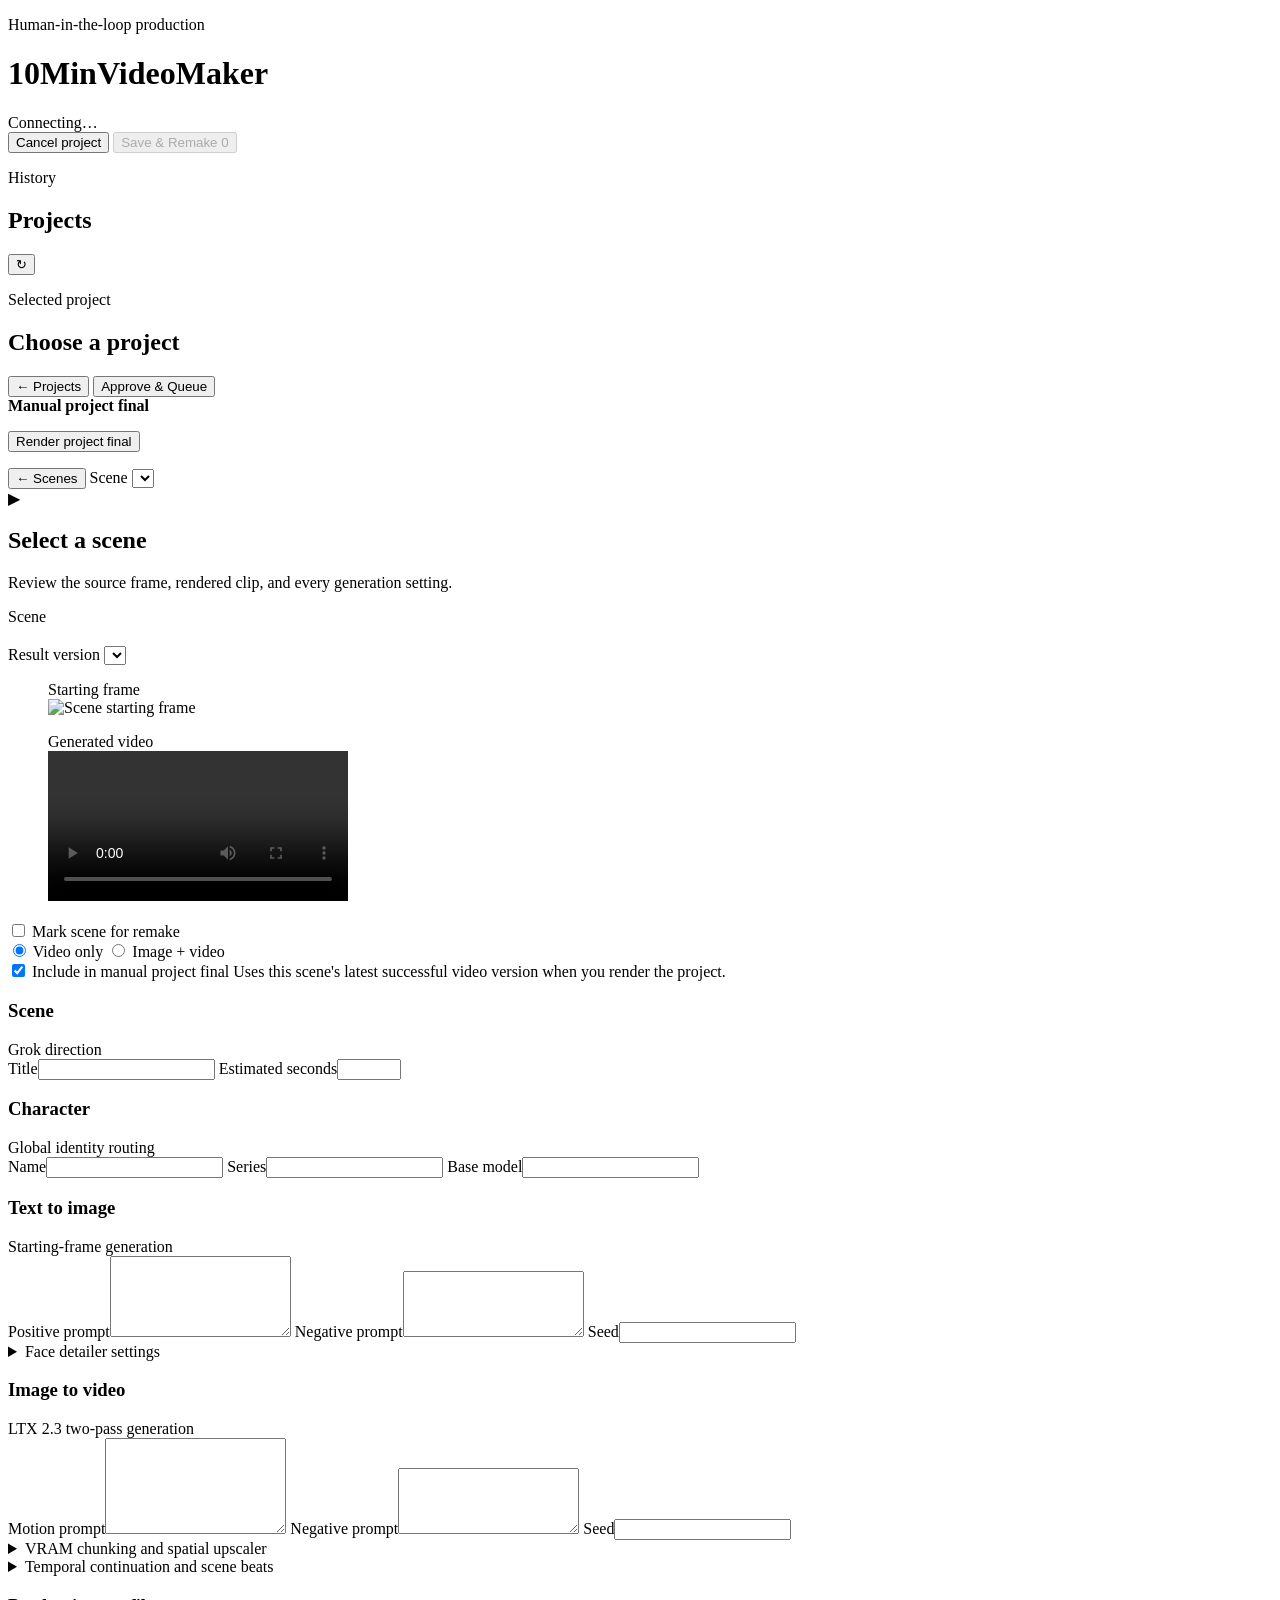
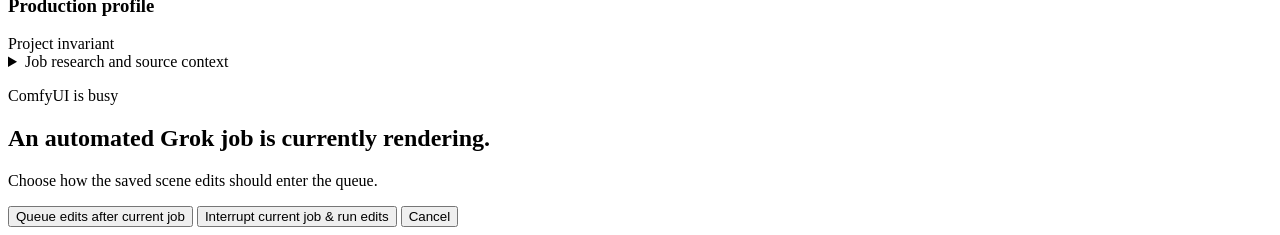
==== web/index.html @ 9ad39ef8 "feat: add resumable LTX continuation - Split long scenes into bounded 121-frame overlap windows. - P" ====
<!doctype html>
<html lang="en">
<head>
  <meta charset="utf-8">
  <meta name="viewport" content="width=device-width, initial-scale=1">
  <title>10MinVideoMaker Supervisor</title>
  <link rel="stylesheet" href="/styles.css">
</head>
<body data-mobile-view="projects">
  <header class="topbar">
    <div>
      <p class="eyebrow">Human-in-the-loop production</p>
      <h1>10MinVideoMaker</h1>
    </div>
    <div id="status" class="status-pill">Connecting…</div>
    <button id="cancel-current-project" class="danger hidden" type="button" title="Cancel the held project and look for the next Gmail job">
      Cancel project
    </button>
    <button id="submit-batch" class="primary" disabled>
      Save &amp; Remake <span id="draft-count">0</span>
    </button>
  </header>

  <main class="workspace">
    <aside class="panel library-panel">
      <div class="panel-heading">
        <div>
          <p class="eyebrow">History</p>
          <h2>Projects</h2>
        </div>
        <button id="refresh" class="icon-button" title="Refresh">↻</button>
      </div>
      <div id="jobs" class="scroll-list"></div>
    </aside>

    <aside class="panel scenes-panel">
      <div class="panel-heading">
        <div>
          <p class="eyebrow">Selected project</p>
          <h2 id="job-title">Choose a project</h2>
        </div>
        <div class="scene-heading-actions">
          <button id="back-to-projects" class="secondary mobile-only">← Projects</button>
          <button id="approve-job" class="secondary hidden">Approve &amp; Queue</button>
        </div>
      </div>
      <div id="job-meta" class="metadata"></div>
      <div id="scenes" class="scroll-list"></div>
      <footer id="manual-final-controls" class="manual-final-controls hidden">
        <strong>Manual project final</strong>
        <p id="manual-final-summary" class="muted"></p>
        <button id="render-project-final" class="primary">Render project final</button>
        <p id="manual-final-status" class="muted"></p>
      </footer>
    </aside>

    <section class="panel detail-panel">
      <nav id="mobile-scene-switcher" class="mobile-scene-switcher mobile-only" aria-label="Scene navigation">
        <button id="back-to-scenes" class="secondary">← Scenes</button>
        <label>
          <span>Scene</span>
          <select id="mobile-scene-select" aria-label="Switch scene"></select>
        </label>
      </nav>
      <div id="empty-state" class="empty-state">
        <div class="empty-icon">▶</div>
        <h2>Select a scene</h2>
        <p>Review the source frame, rendered clip, and every generation setting.</p>
      </div>
      <div id="scene-detail" class="hidden">
        <div class="detail-heading">
          <div>
            <p class="eyebrow" id="scene-kicker">Scene</p>
            <h2 id="scene-heading"></h2>
            <p id="continuation-status" class="continuation-status hidden"></p>
          </div>
          <div class="revision-picker">
            <label for="revision-select">Result version</label>
            <select id="revision-select"></select>
          </div>
        </div>

        <section id="chunk-lineage" class="chunk-lineage hidden" aria-label="Continuation chunk lineage"></section>

        <div class="media-grid">
          <figure class="media-card">
            <figcaption>Starting frame</figcaption>
            <div class="media-stage"><img id="frame-preview" alt="Scene starting frame"></div>
          </figure>
          <figure class="media-card">
            <figcaption>Generated video</figcaption>
            <div class="media-stage"><video id="video-preview" controls playsinline webkit-playsinline preload="metadata"></video></div>
          </figure>
        </div>

        <div class="remake-toolbar">
          <label class="switch-label">
            <input id="mark-remake" type="checkbox">
            <span>Mark scene for remake</span>
          </label>
          <div id="remake-mode" class="segmented hidden">
            <label><input type="radio" name="remake-mode" value="video_only" checked> Video only</label>
            <label><input type="radio" name="remake-mode" value="image_and_video"> Image + video</label>
          </div>
          <span id="draft-state" class="muted"></span>
        </div>

        <div class="manual-final-scene-control">
          <label class="switch-label">
            <input id="include-in-manual-final" type="checkbox" checked>
            <span>Include in manual project final</span>
          </label>
          <span class="muted">Uses this scene's latest successful video version when you render the project.</span>
        </div>

        <form id="parameter-form">
          <section class="form-section">
            <div class="section-title"><h3>Scene</h3><span>Grok direction</span></div>
            <div class="field-grid two">
              <label>Title<input data-path="title" type="text"></label>
              <label>Estimated seconds<input data-path="estimated_seconds" type="number" min="0.1" max="32" step="0.1"></label>
            </div>
            <div id="scene-context" class="context-grid"></div>
          </section>

          <section class="form-section">
            <div class="section-title"><h3>Character</h3><span>Global identity routing</span></div>
            <div class="field-grid three">
              <label>Name<input data-path="character.name" type="text"></label>
              <label>Series<input data-path="character.series" type="text"></label>
              <label>Base model<input data-path="character.base_model" type="text"></label>
            </div>
            <div id="character-lora"></div>
            <div id="ltx-character-lora"></div>
          </section>

          <section class="form-section">
            <div class="section-title"><h3>Text to image</h3><span>Starting-frame generation</span></div>
            <label>Positive prompt<textarea data-path="t2i.prompt" rows="5"></textarea></label>
            <label>Negative prompt<textarea data-path="t2i.negative" rows="4"></textarea></label>
            <label class="compact-field">Seed<input data-path="t2i.seed" type="text" inputmode="numeric"></label>
            <div id="t2i-loras"></div>
            <div id="t2i-passes" class="pass-grid"></div>
            <details id="face-detailer-wrap">
              <summary>Face detailer settings</summary>
              <div id="face-detailer" class="field-grid three"></div>
            </details>
          </section>

          <section class="form-section">
            <div class="section-title"><h3>Image to video</h3><span>LTX 2.3 two-pass generation</span></div>
            <label>Motion prompt<textarea data-path="i2v.prompt" rows="6"></textarea></label>
            <label>Negative prompt<textarea data-path="i2v.negative" rows="4"></textarea></label>
            <label class="compact-field">Seed<input data-path="i2v.seed" type="text" inputmode="numeric"></label>
            <div id="i2v-loras"></div>
            <div id="mandatory-loras" class="locked-list"></div>
            <div id="i2v-passes" class="pass-grid"></div>
            <details>
              <summary>VRAM chunking and spatial upscaler</summary>
              <div id="i2v-advanced" class="field-grid three"></div>
            </details>
            <details id="temporal-continuation-wrap">
              <summary>Temporal continuation and scene beats</summary>
              <div id="temporal-continuation"></div>
            </details>
          </section>

          <section class="form-section locked-section">
            <div class="section-title"><h3>Production profile</h3><span>Project invariant</span></div>
            <div id="production-profile" class="profile-row"></div>
          </section>

          <section class="form-section">
            <details>
              <summary>Job research and source context</summary>
              <div id="job-context" class="context-grid"></div>
            </details>
          </section>
        </form>
      </div>
    </section>
  </main>

  <div id="collision-modal" class="modal-backdrop hidden" role="dialog" aria-modal="true">
    <div class="modal">
      <p class="eyebrow">ComfyUI is busy</p>
      <h2>An automated Grok job is currently rendering.</h2>
      <p>Choose how the saved scene edits should enter the queue.</p>
      <div class="modal-actions">
        <button id="queue-after" class="secondary">Queue edits after current job</button>
        <button id="interrupt-now" class="danger">Interrupt current job &amp; run edits</button>
        <button id="cancel-modal" class="ghost">Cancel</button>
      </div>
    </div>
  </div>

  <div id="toast" class="toast hidden"></div>
  <script type="module" src="/app.js"></script>
</body>
</html>
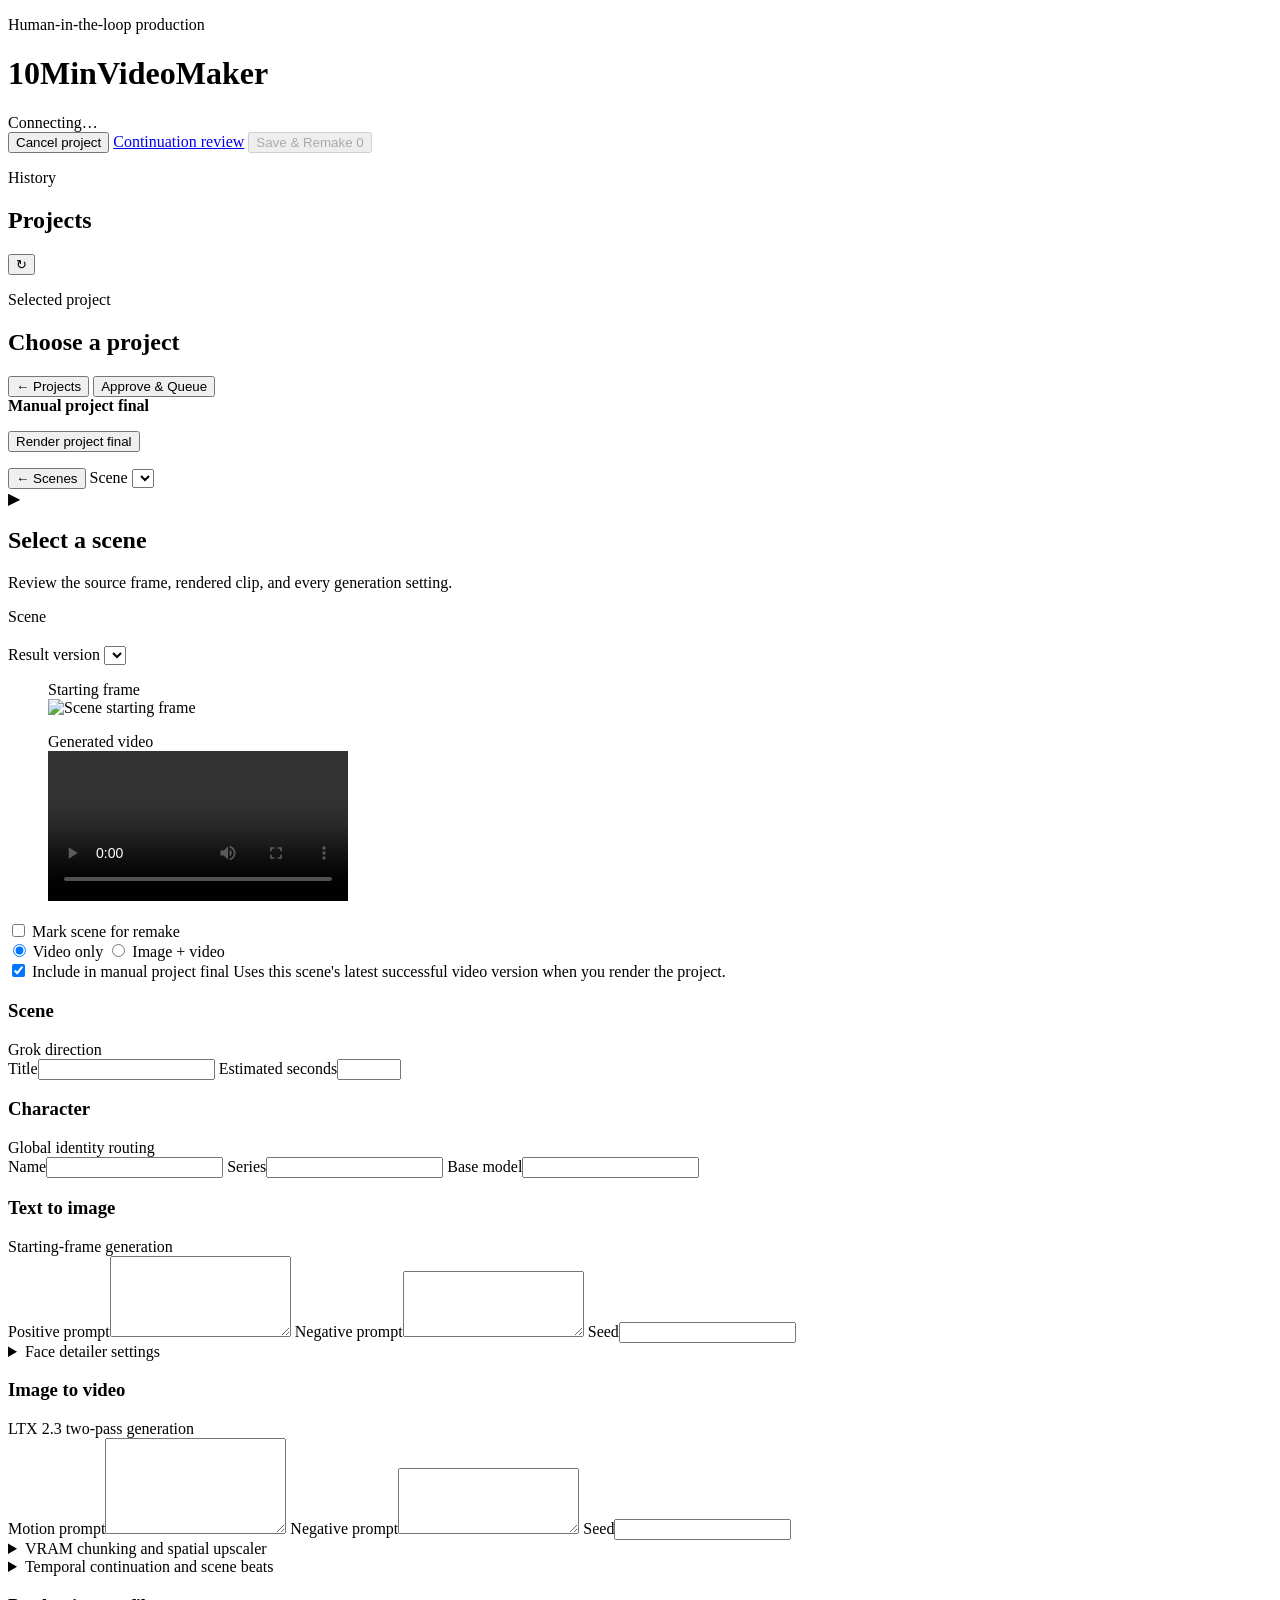
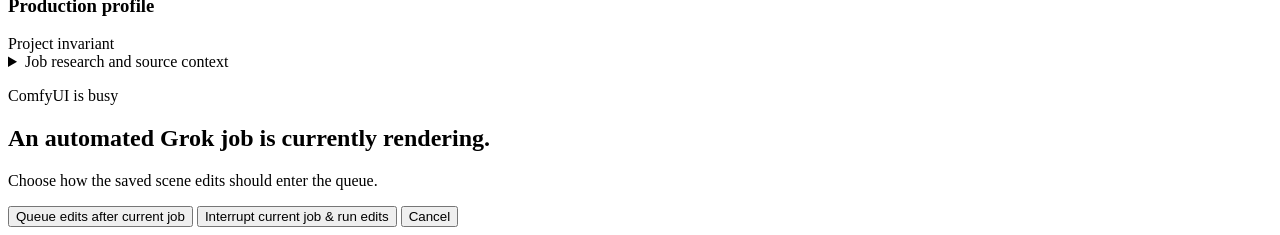
==== commit 1440c986: "feat: add continuation acceptance review UI" ====
--- a/web/index.html
+++ b/web/index.html
@@ -16,6 +16,7 @@
     <button id="cancel-current-project" class="danger hidden" type="button" title="Cancel the held project and look for the next Gmail job">
       Cancel project
     </button>
+    <a id="acceptance-review-link" class="secondary review-link" href="/acceptance-review.html">Continuation review</a>
     <button id="submit-batch" class="primary" disabled>
       Save &amp; Remake <span id="draft-count">0</span>
     </button>
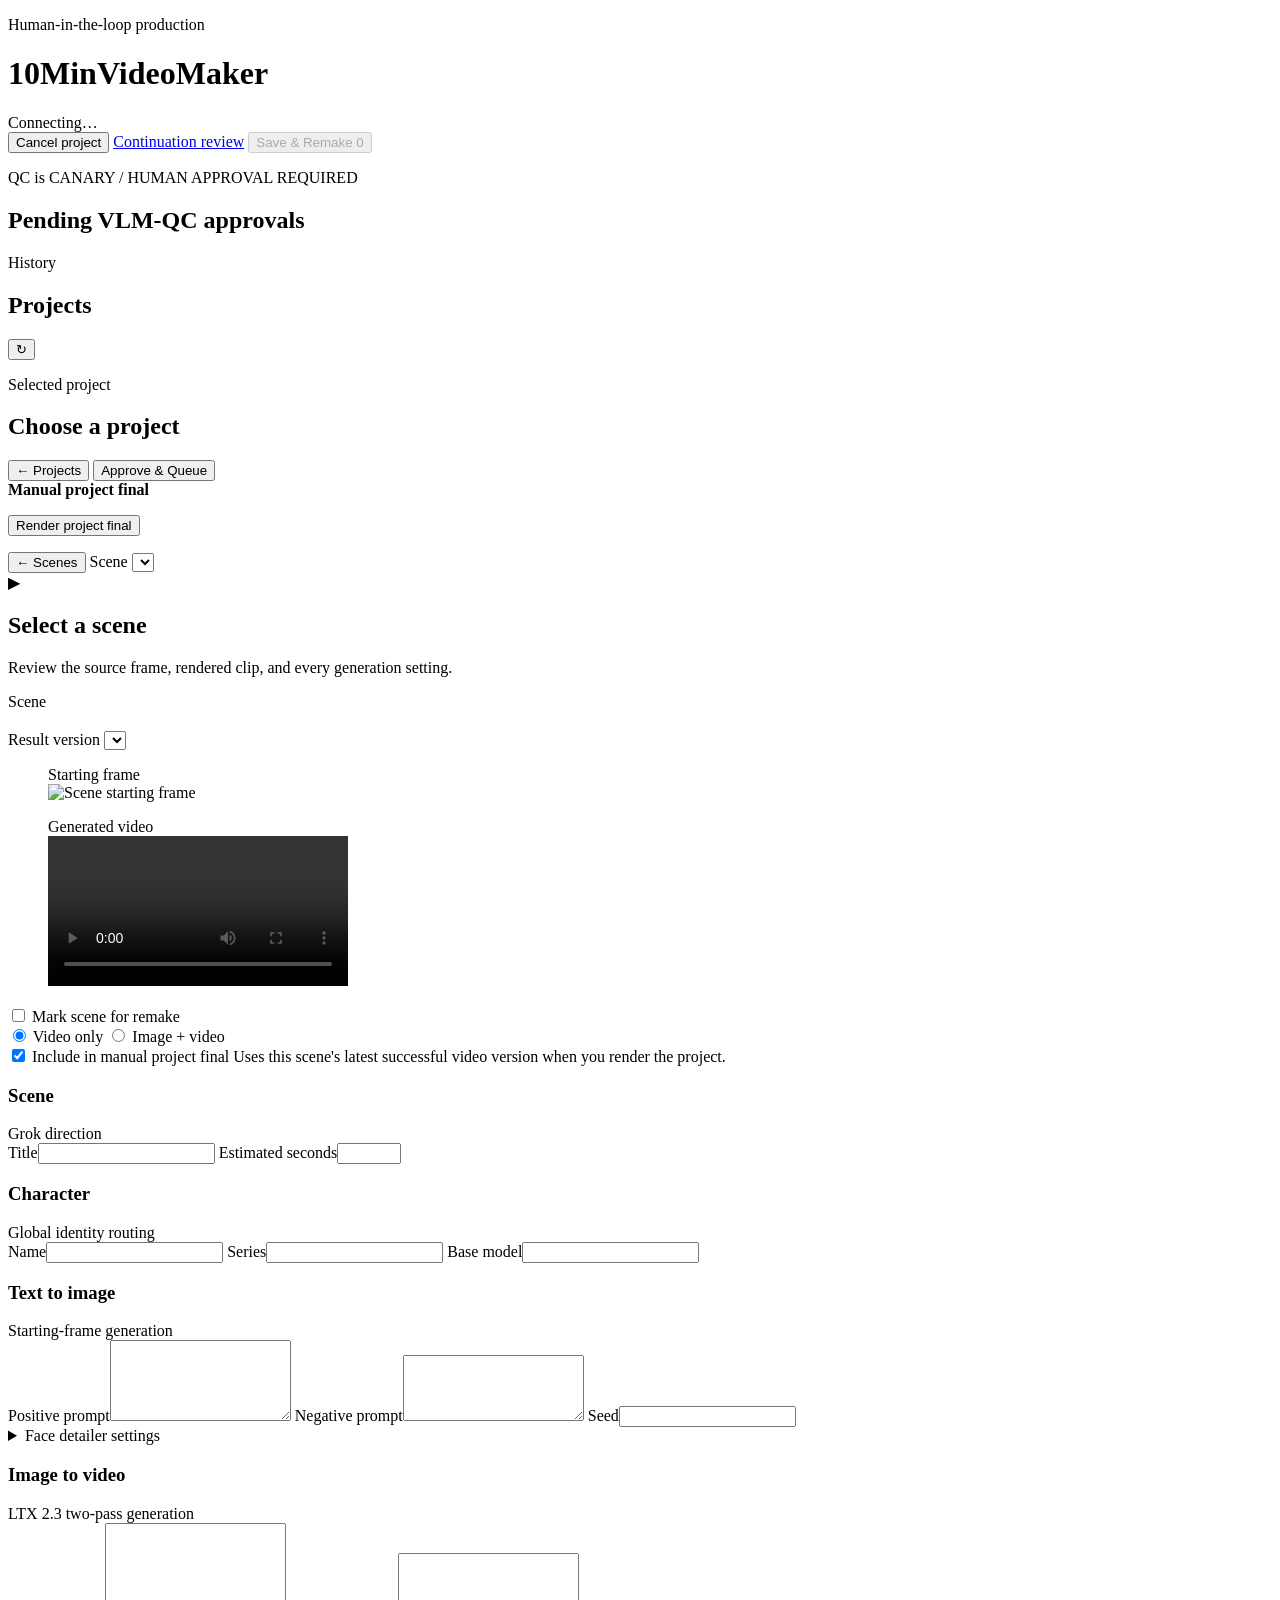
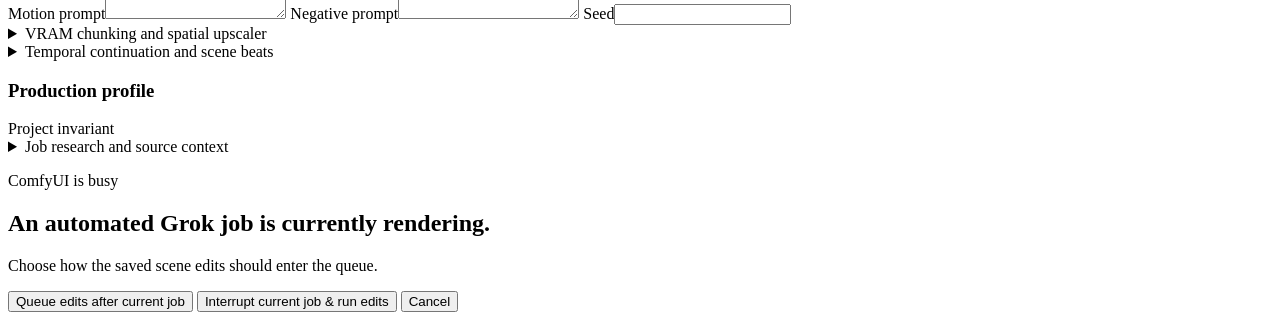
==== commit 9b6ee047: "feat: add QC canary approval review" ====
--- a/web/index.html
+++ b/web/index.html
@@ -22,6 +22,17 @@
     </button>
   </header>
 
+  <section id="qc-review-panel" class="qc-review-panel hidden" aria-live="polite">
+    <div class="qc-review-heading">
+      <div>
+        <p class="eyebrow">QC is CANARY / HUMAN APPROVAL REQUIRED</p>
+        <h2>Pending VLM-QC approvals</h2>
+      </div>
+      <p id="qc-policy" class="muted"></p>
+    </div>
+    <div id="qc-review-queue" class="qc-review-queue"></div>
+  </section>
+
   <main class="workspace">
     <aside class="panel library-panel">
       <div class="panel-heading">
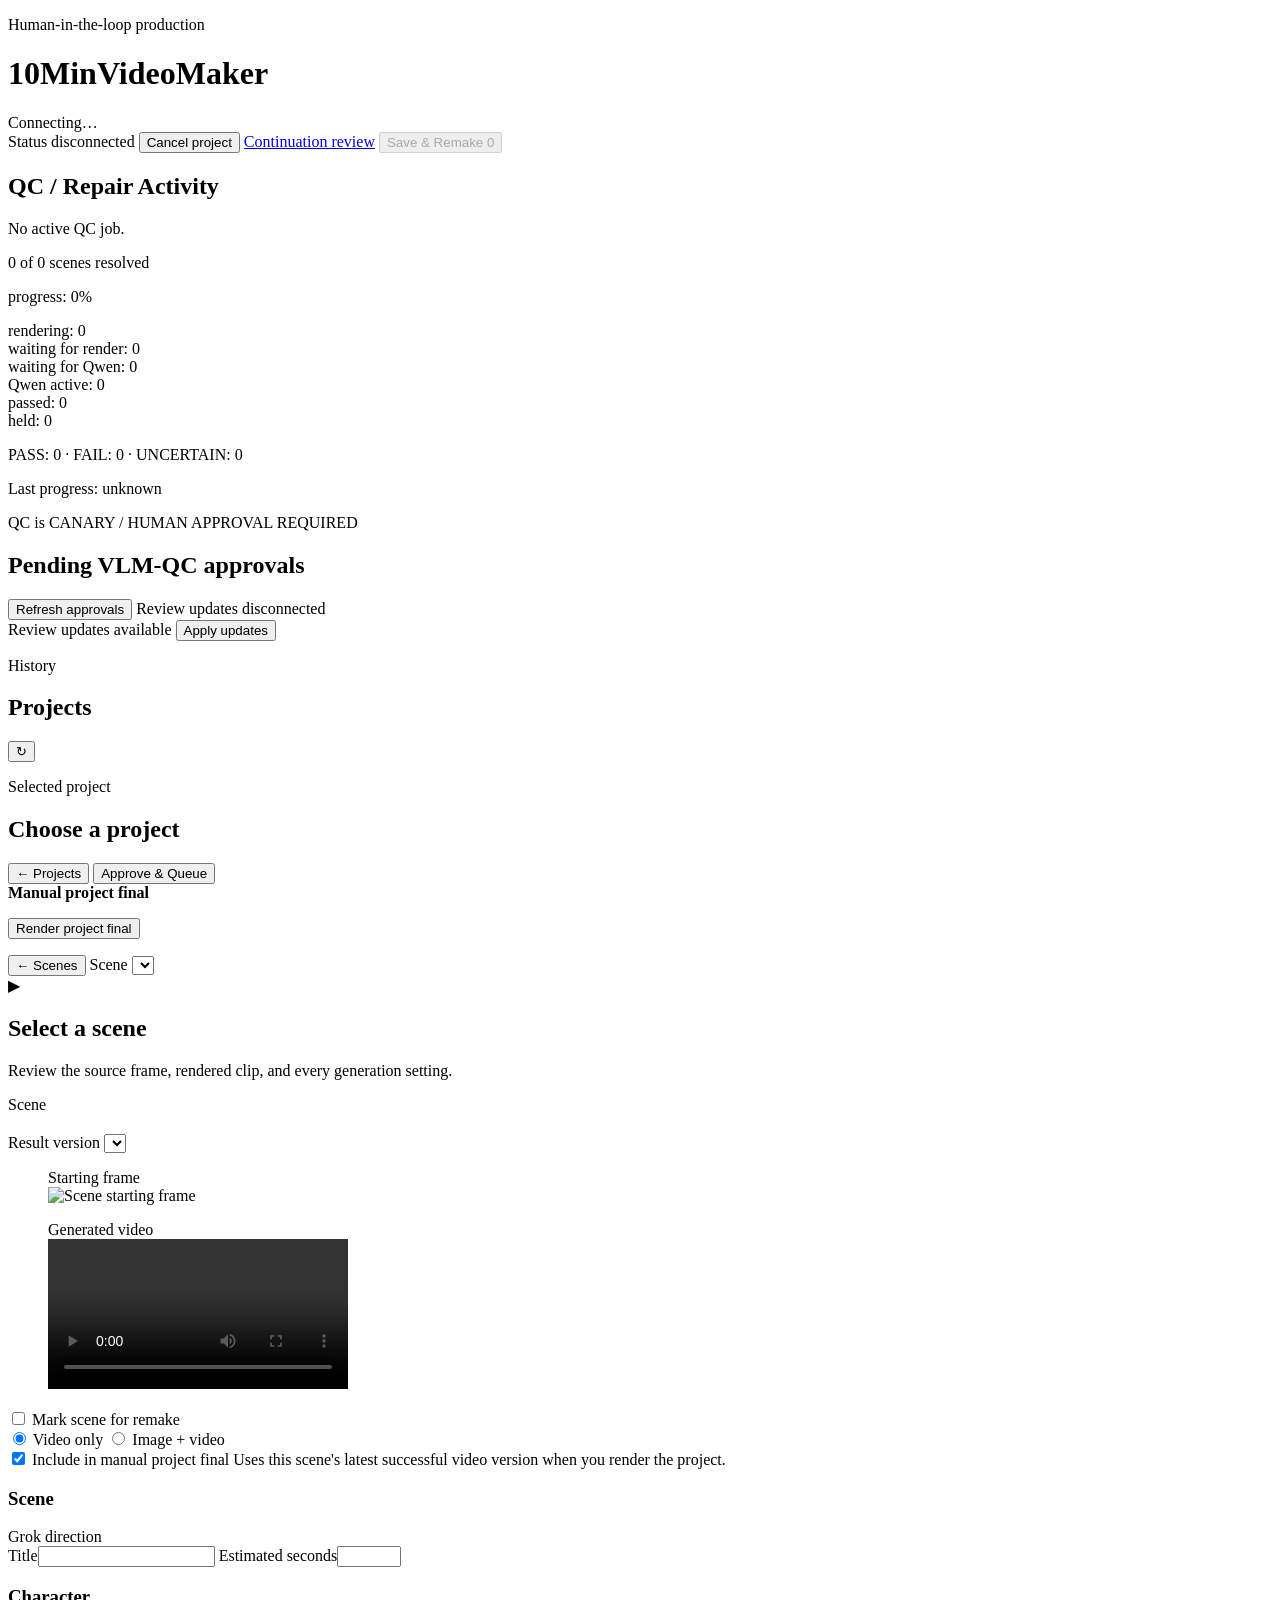
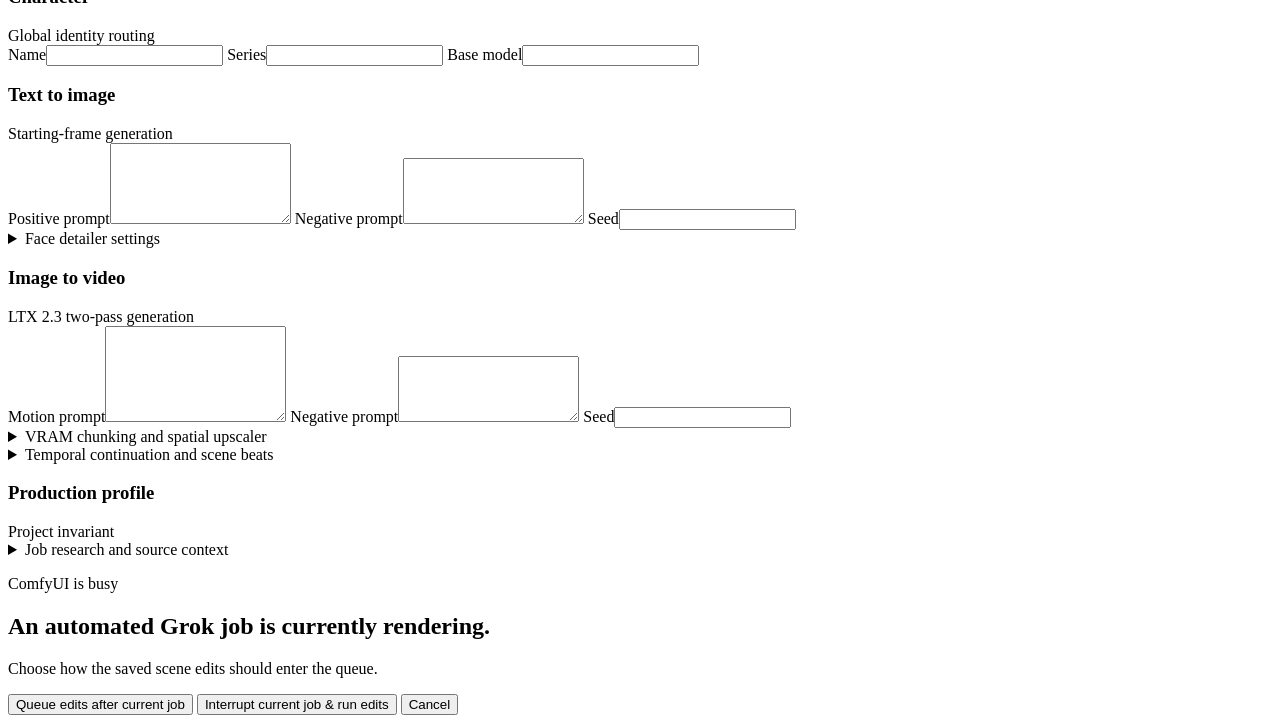
==== commit c04c8f13: "Improve Phase 1 QC review and progress UI" ====
--- a/web/index.html
+++ b/web/index.html
@@ -13,6 +13,7 @@
       <h1>10MinVideoMaker</h1>
     </div>
     <div id="status" class="status-pill">Connecting…</div>
+    <span id="status-connection" class="connection-indicator hidden" role="status" aria-live="polite">Status disconnected</span>
     <button id="cancel-current-project" class="danger hidden" type="button" title="Cancel the held project and look for the next Gmail job">
       Cancel project
     </button>
@@ -22,13 +23,47 @@
     </button>
   </header>
 
+  <section id="qc-progress-panel" class="qc-progress-panel hidden" aria-live="polite">
+    <div class="qc-progress-heading">
+      <h2>QC / Repair Activity</h2>
+      <span id="qc-progress-stage-label" class="qc-progress-stage-label">No active QC job.</span>
+    </div>
+    <p id="qc-progress-stage" class="qc-progress-stage"></p>
+    <p id="qc-progress-active" class="muted"></p>
+    <div id="qc-progress-meter" class="qc-progress-meter">
+      <div id="qc-progress-bar" class="qc-progress-bar" style="width: 0%;"></div>
+    </div>
+    <p id="qc-progress-ratio">0 of 0 scenes resolved</p>
+    <p id="qc-progress-count">progress: 0%</p>
+    <div class="qc-progress-grid">
+      <div id="qc-progress-rendering">rendering: 0</div>
+      <div id="qc-progress-waiting-render">waiting for render: 0</div>
+      <div id="qc-progress-waiting-qc">waiting for Qwen: 0</div>
+      <div id="qc-progress-qwen-active">Qwen active: 0</div>
+      <div id="qc-progress-passed">passed: 0</div>
+      <div id="qc-progress-held">held: 0</div>
+    </div>
+    <p id="qc-progress-decisions" class="qc-progress-decisions">PASS: 0 · FAIL: 0 · UNCERTAIN: 0</p>
+    <p id="qc-progress-last-activity" class="muted">Last progress: unknown</p>
+    <p id="qc-progress-warning" class="muted qc-progress-warning" aria-live="polite"></p>
+  </section>
+
   <section id="qc-review-panel" class="qc-review-panel hidden" aria-live="polite">
     <div class="qc-review-heading">
       <div>
         <p class="eyebrow">QC is CANARY / HUMAN APPROVAL REQUIRED</p>
         <h2>Pending VLM-QC approvals</h2>
+        <p id="qc-review-empty" class="muted hidden"></p>
       </div>
       <p id="qc-policy" class="muted"></p>
+    </div>
+    <div class="qc-review-tools">
+      <button id="refresh-reviews" class="secondary" type="button">Refresh approvals</button>
+      <span id="qc-review-disconnected" class="connection-indicator hidden" role="status" aria-live="polite">Review updates disconnected</span>
+    </div>
+    <div id="review-updates-banner" class="review-updates-banner hidden">
+      <span>Review updates available</span>
+      <button id="review-updates-apply" class="secondary" type="button">Apply updates</button>
     </div>
     <div id="qc-review-queue" class="qc-review-queue"></div>
   </section>
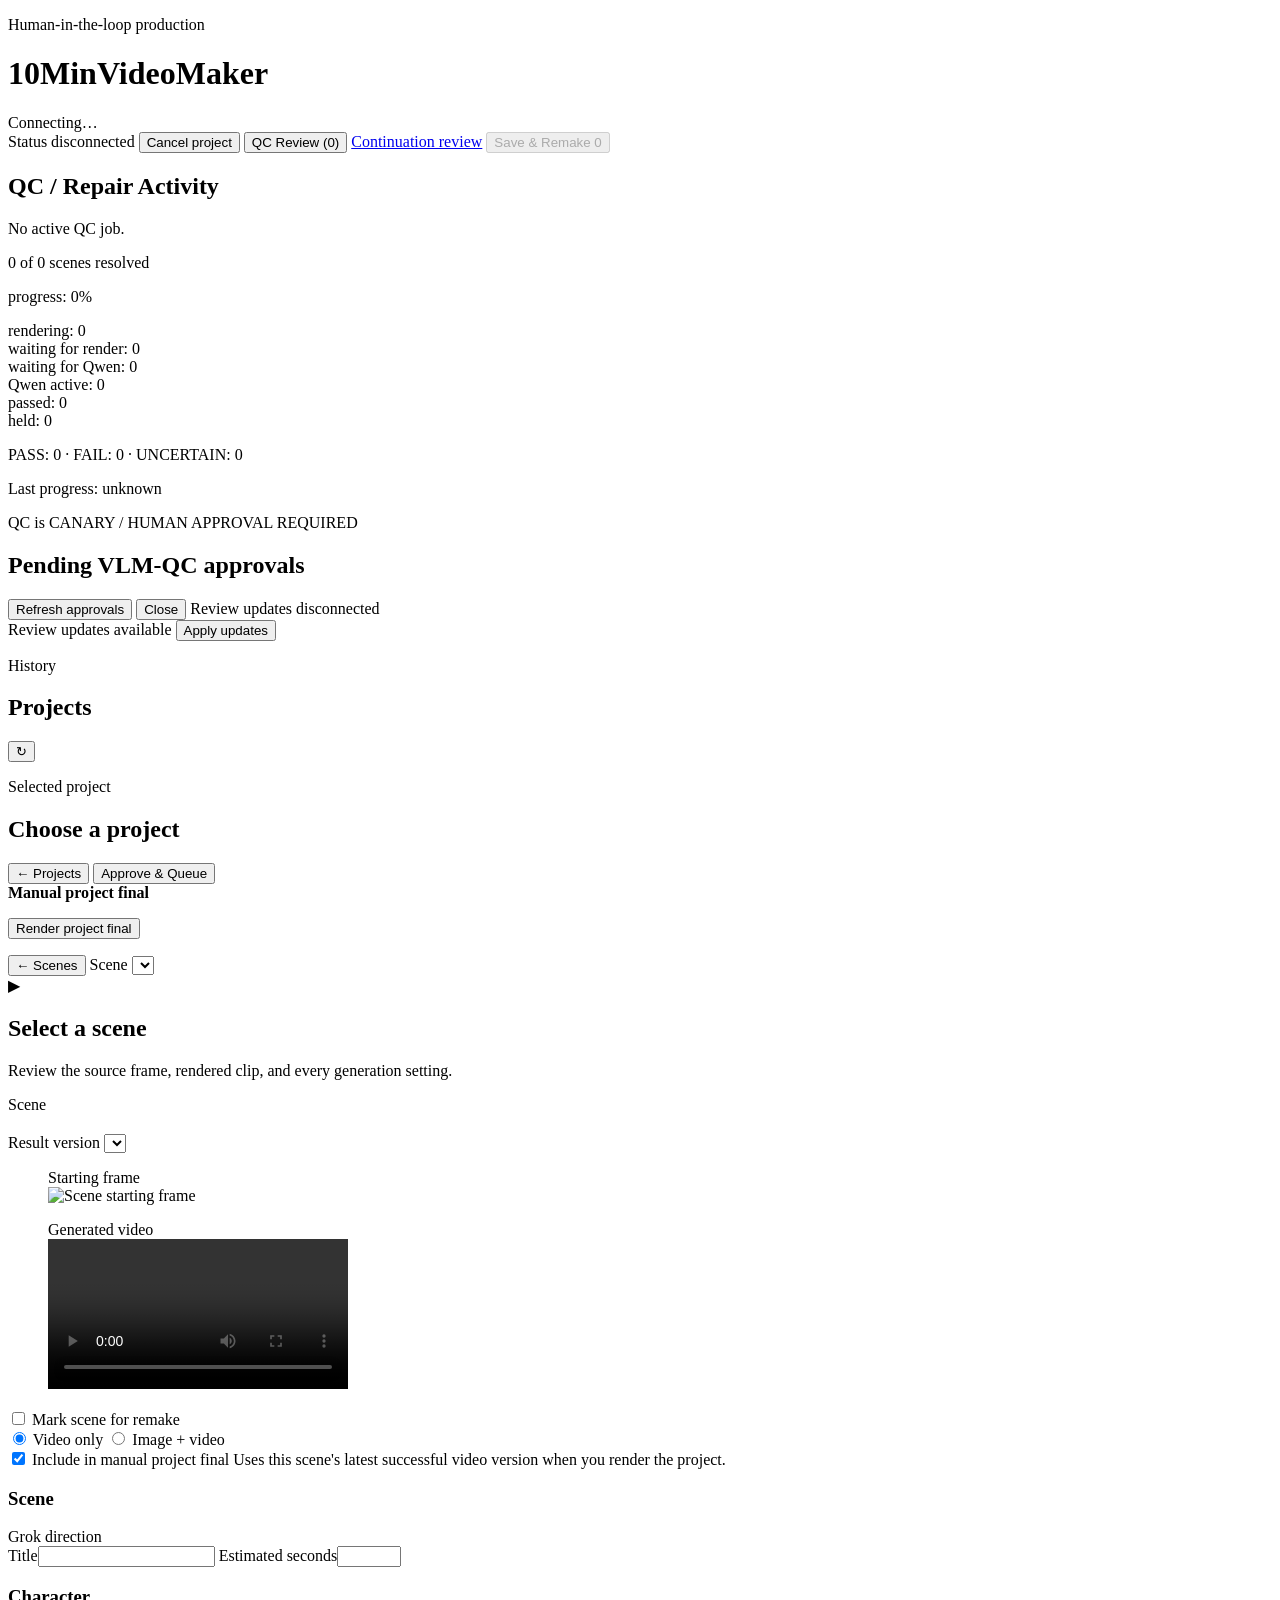
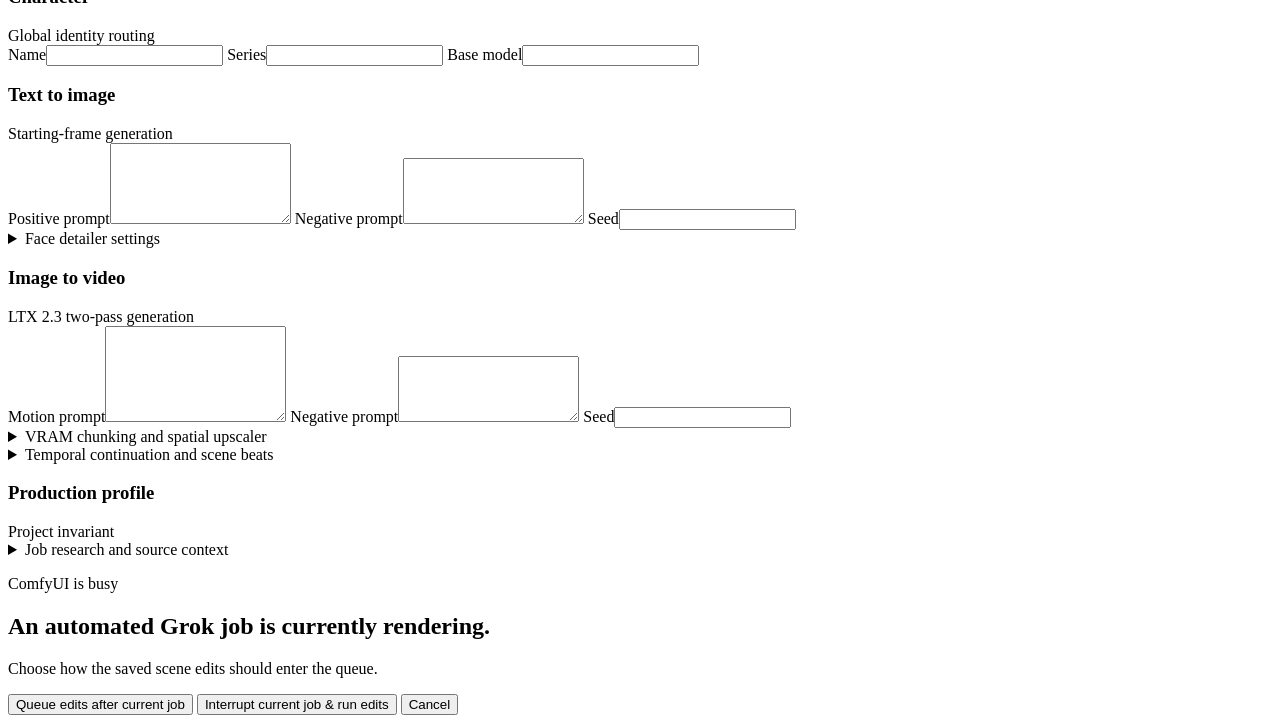
==== commit a4524538: "Allow QC review panel navigation" ====
--- a/web/index.html
+++ b/web/index.html
@@ -17,6 +17,7 @@
     <button id="cancel-current-project" class="danger hidden" type="button" title="Cancel the held project and look for the next Gmail job">
       Cancel project
     </button>
+    <button id="open-qc-review" class="secondary" type="button">QC Review (0)</button>
     <a id="acceptance-review-link" class="secondary review-link" href="/acceptance-review.html">Continuation review</a>
     <button id="submit-batch" class="primary" disabled>
       Save &amp; Remake <span id="draft-count">0</span>
@@ -59,6 +60,7 @@
     </div>
     <div class="qc-review-tools">
       <button id="refresh-reviews" class="secondary" type="button">Refresh approvals</button>
+      <button id="close-qc-review" class="secondary" type="button">Close</button>
       <span id="qc-review-disconnected" class="connection-indicator hidden" role="status" aria-live="polite">Review updates disconnected</span>
     </div>
     <div id="review-updates-banner" class="review-updates-banner hidden">
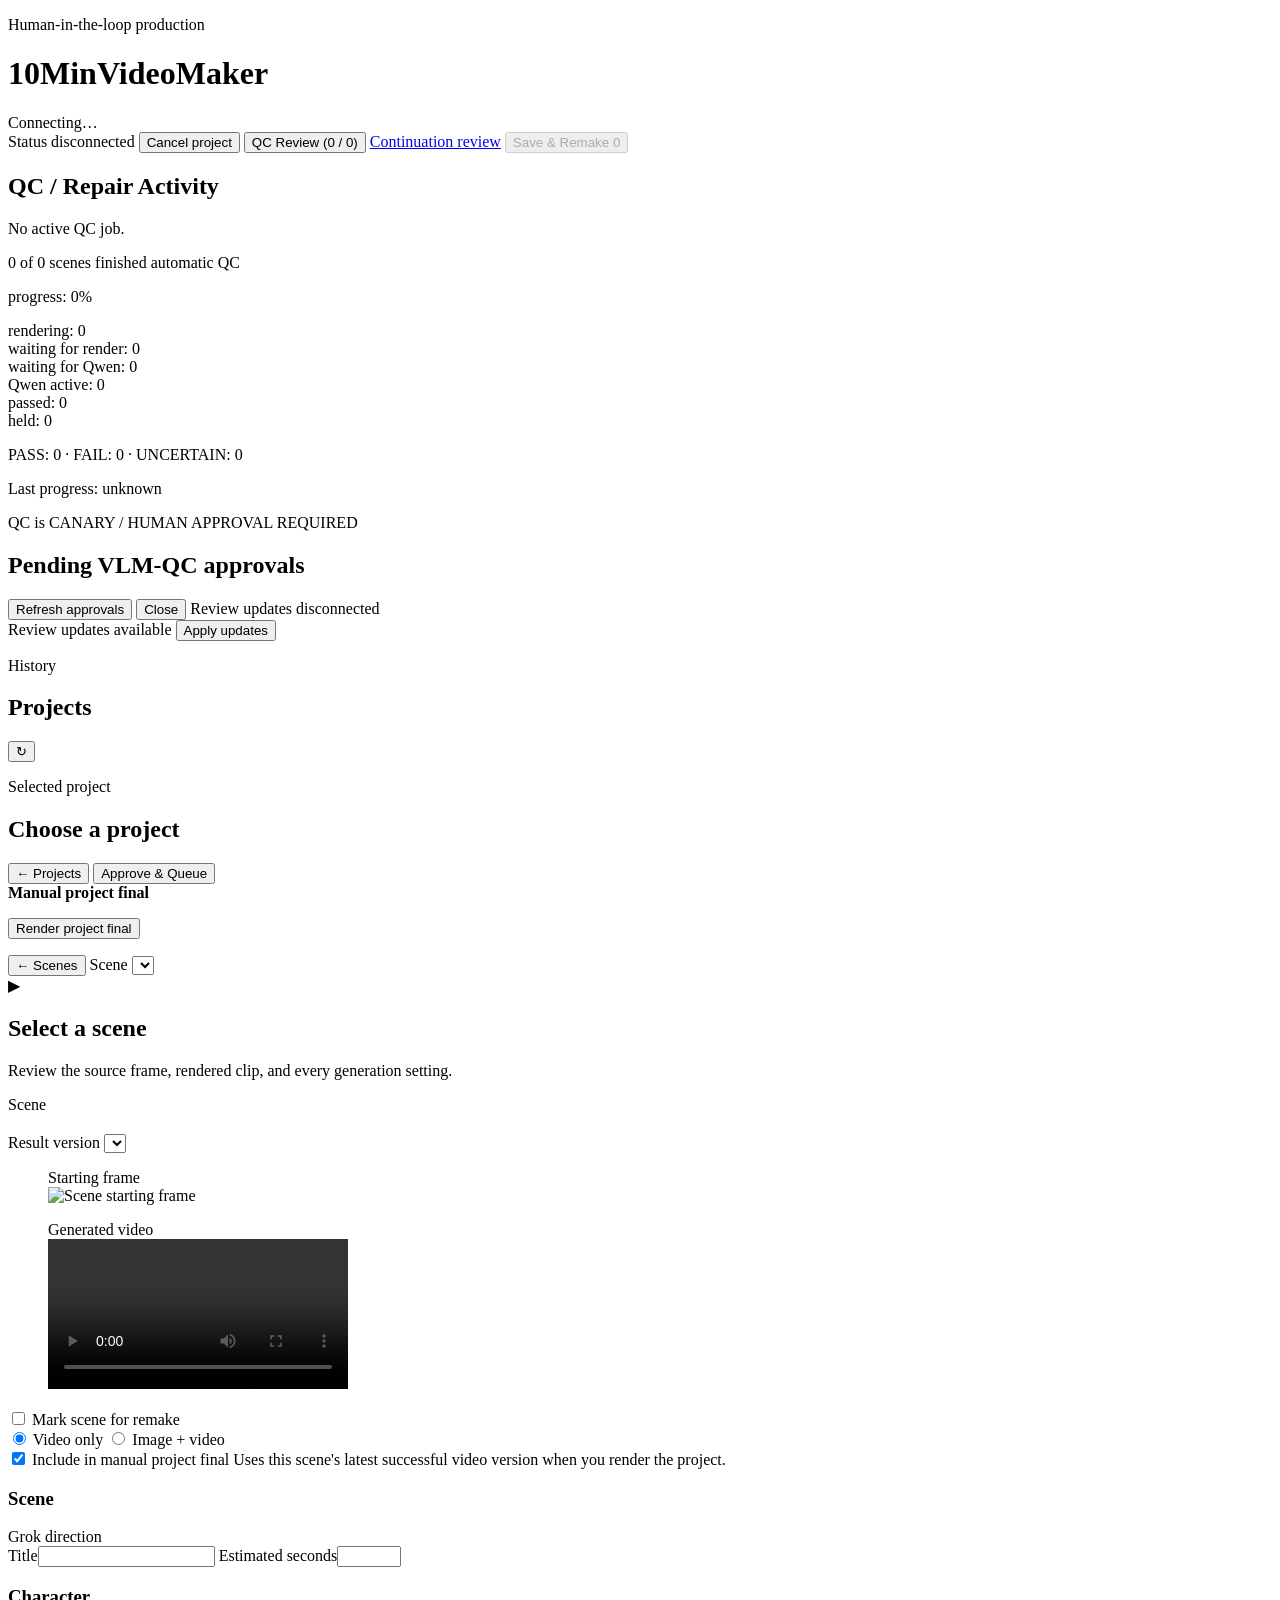
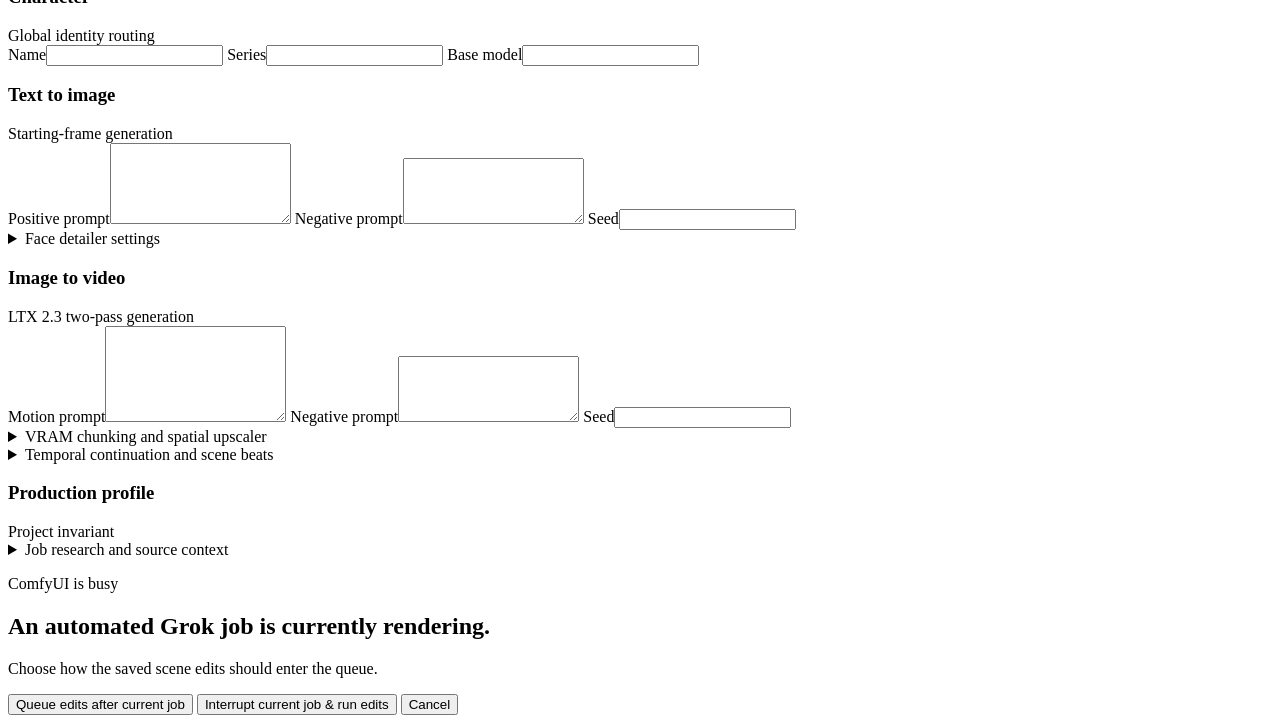
==== commit f5153b77: "Expose held QC scenes for human resolution" ====
--- a/web/index.html
+++ b/web/index.html
@@ -17,7 +17,7 @@
     <button id="cancel-current-project" class="danger hidden" type="button" title="Cancel the held project and look for the next Gmail job">
       Cancel project
     </button>
-    <button id="open-qc-review" class="secondary" type="button">QC Review (0)</button>
+    <button id="open-qc-review" class="secondary" type="button">QC Review (0 / 0)</button>
     <a id="acceptance-review-link" class="secondary review-link" href="/acceptance-review.html">Continuation review</a>
     <button id="submit-batch" class="primary" disabled>
       Save &amp; Remake <span id="draft-count">0</span>
@@ -34,7 +34,7 @@
     <div id="qc-progress-meter" class="qc-progress-meter">
       <div id="qc-progress-bar" class="qc-progress-bar" style="width: 0%;"></div>
     </div>
-    <p id="qc-progress-ratio">0 of 0 scenes resolved</p>
+    <p id="qc-progress-ratio">0 of 0 scenes finished automatic QC</p>
     <p id="qc-progress-count">progress: 0%</p>
     <div class="qc-progress-grid">
       <div id="qc-progress-rendering">rendering: 0</div>
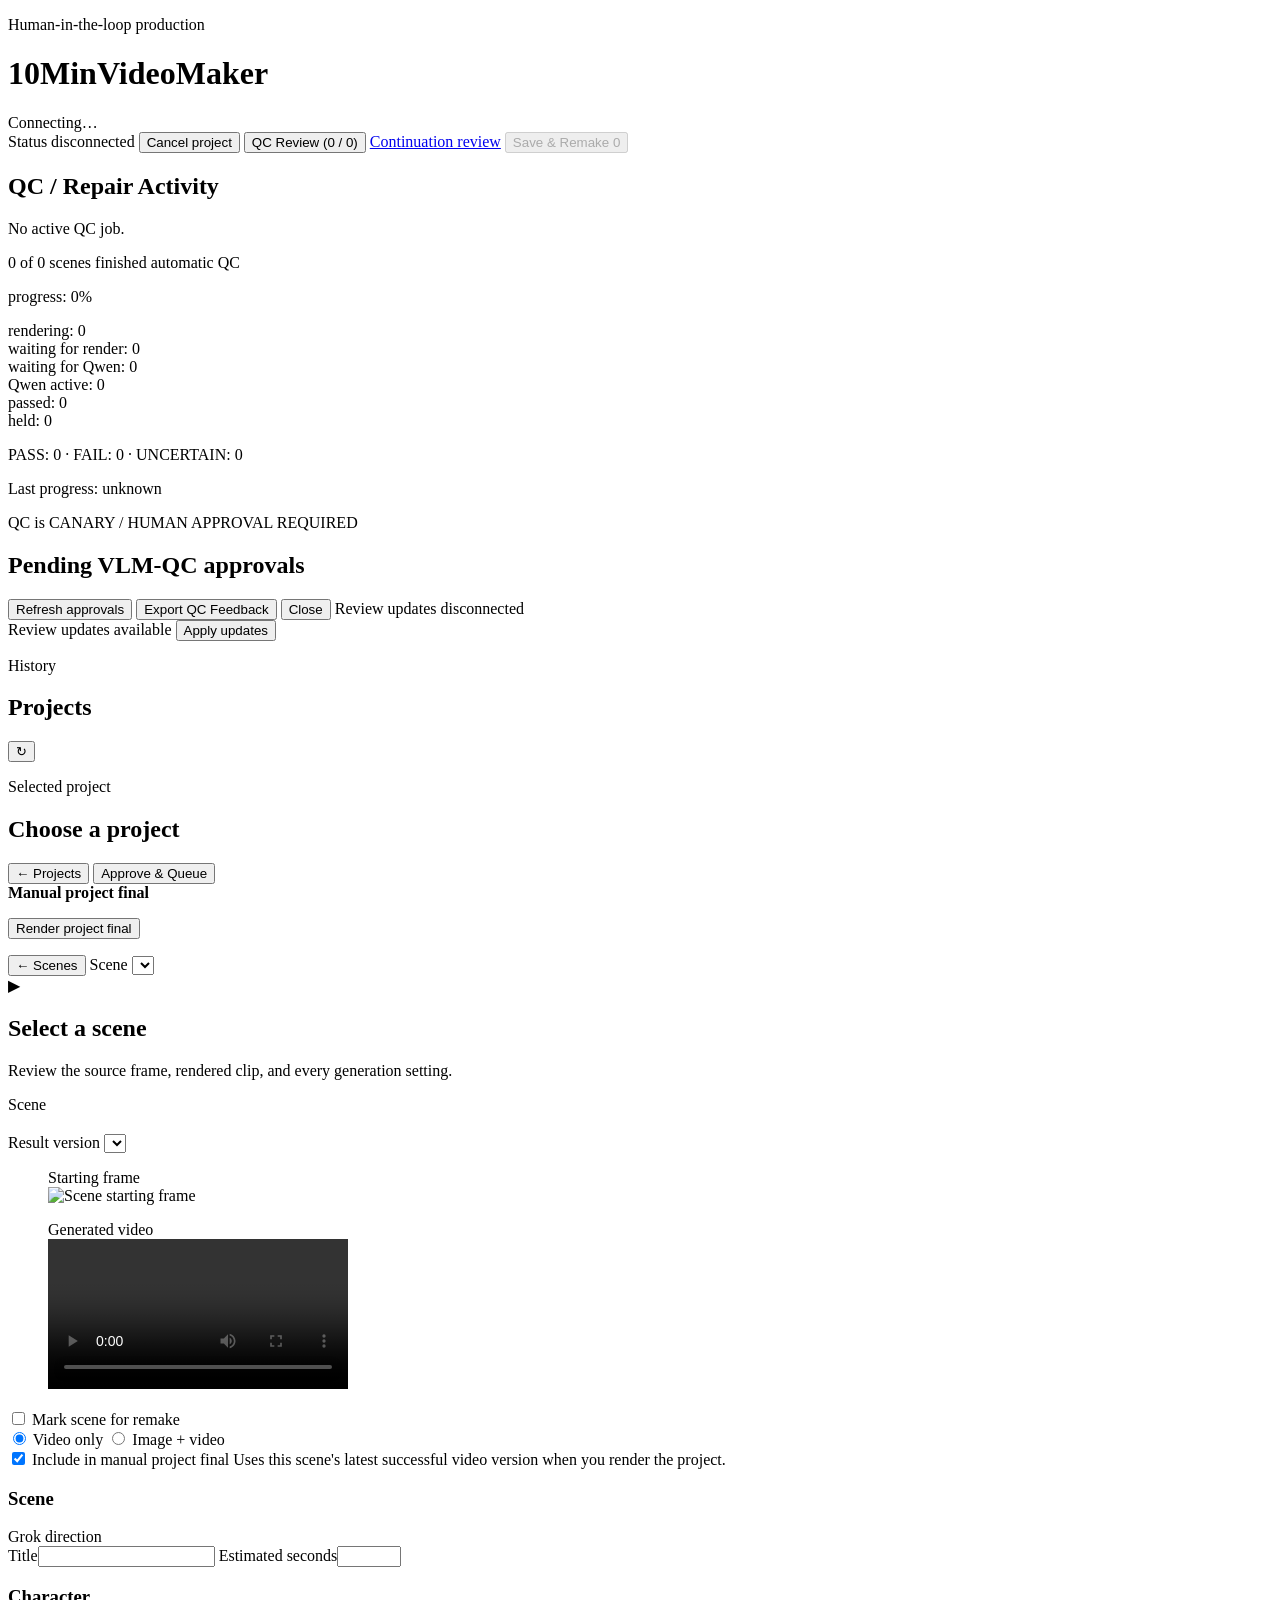
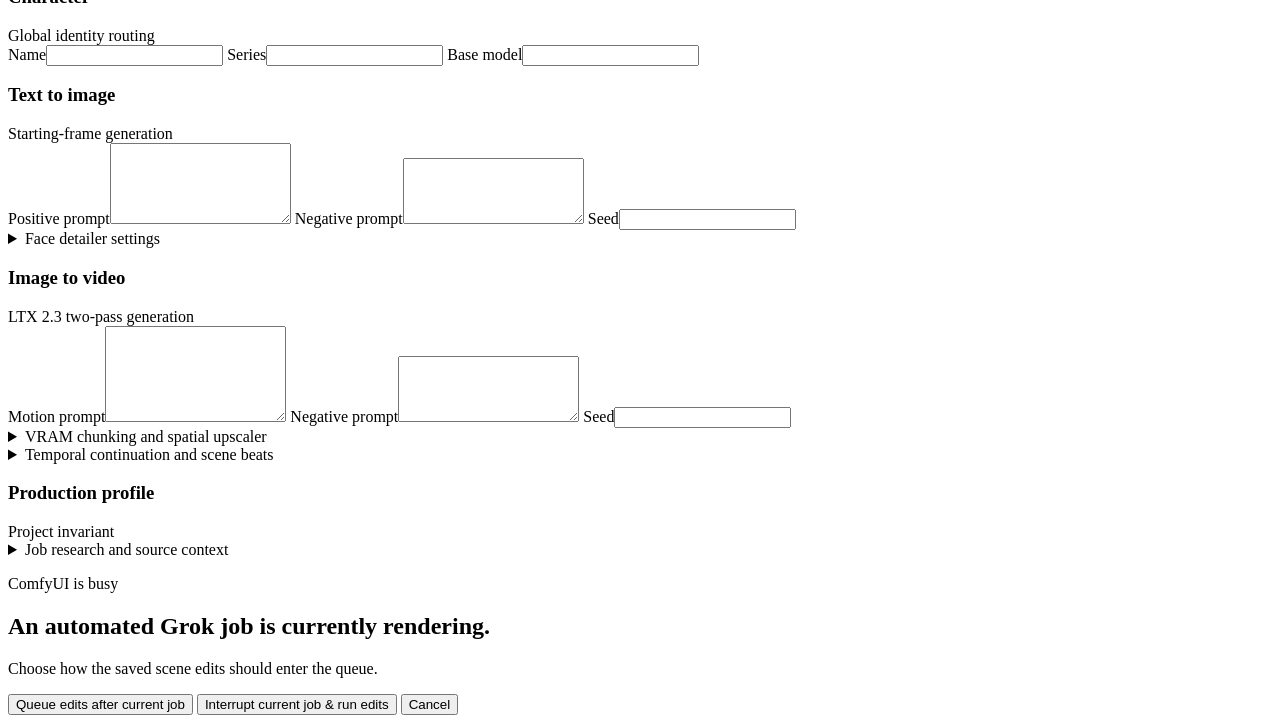
==== commit 0e4a256a: "feat(qc): capture human feedback" ====
--- a/web/index.html
+++ b/web/index.html
@@ -60,6 +60,7 @@
     </div>
     <div class="qc-review-tools">
       <button id="refresh-reviews" class="secondary" type="button">Refresh approvals</button>
+      <button id="export-qc-feedback" class="secondary" type="button">Export QC Feedback</button>
       <button id="close-qc-review" class="secondary" type="button">Close</button>
       <span id="qc-review-disconnected" class="connection-indicator hidden" role="status" aria-live="polite">Review updates disconnected</span>
     </div>
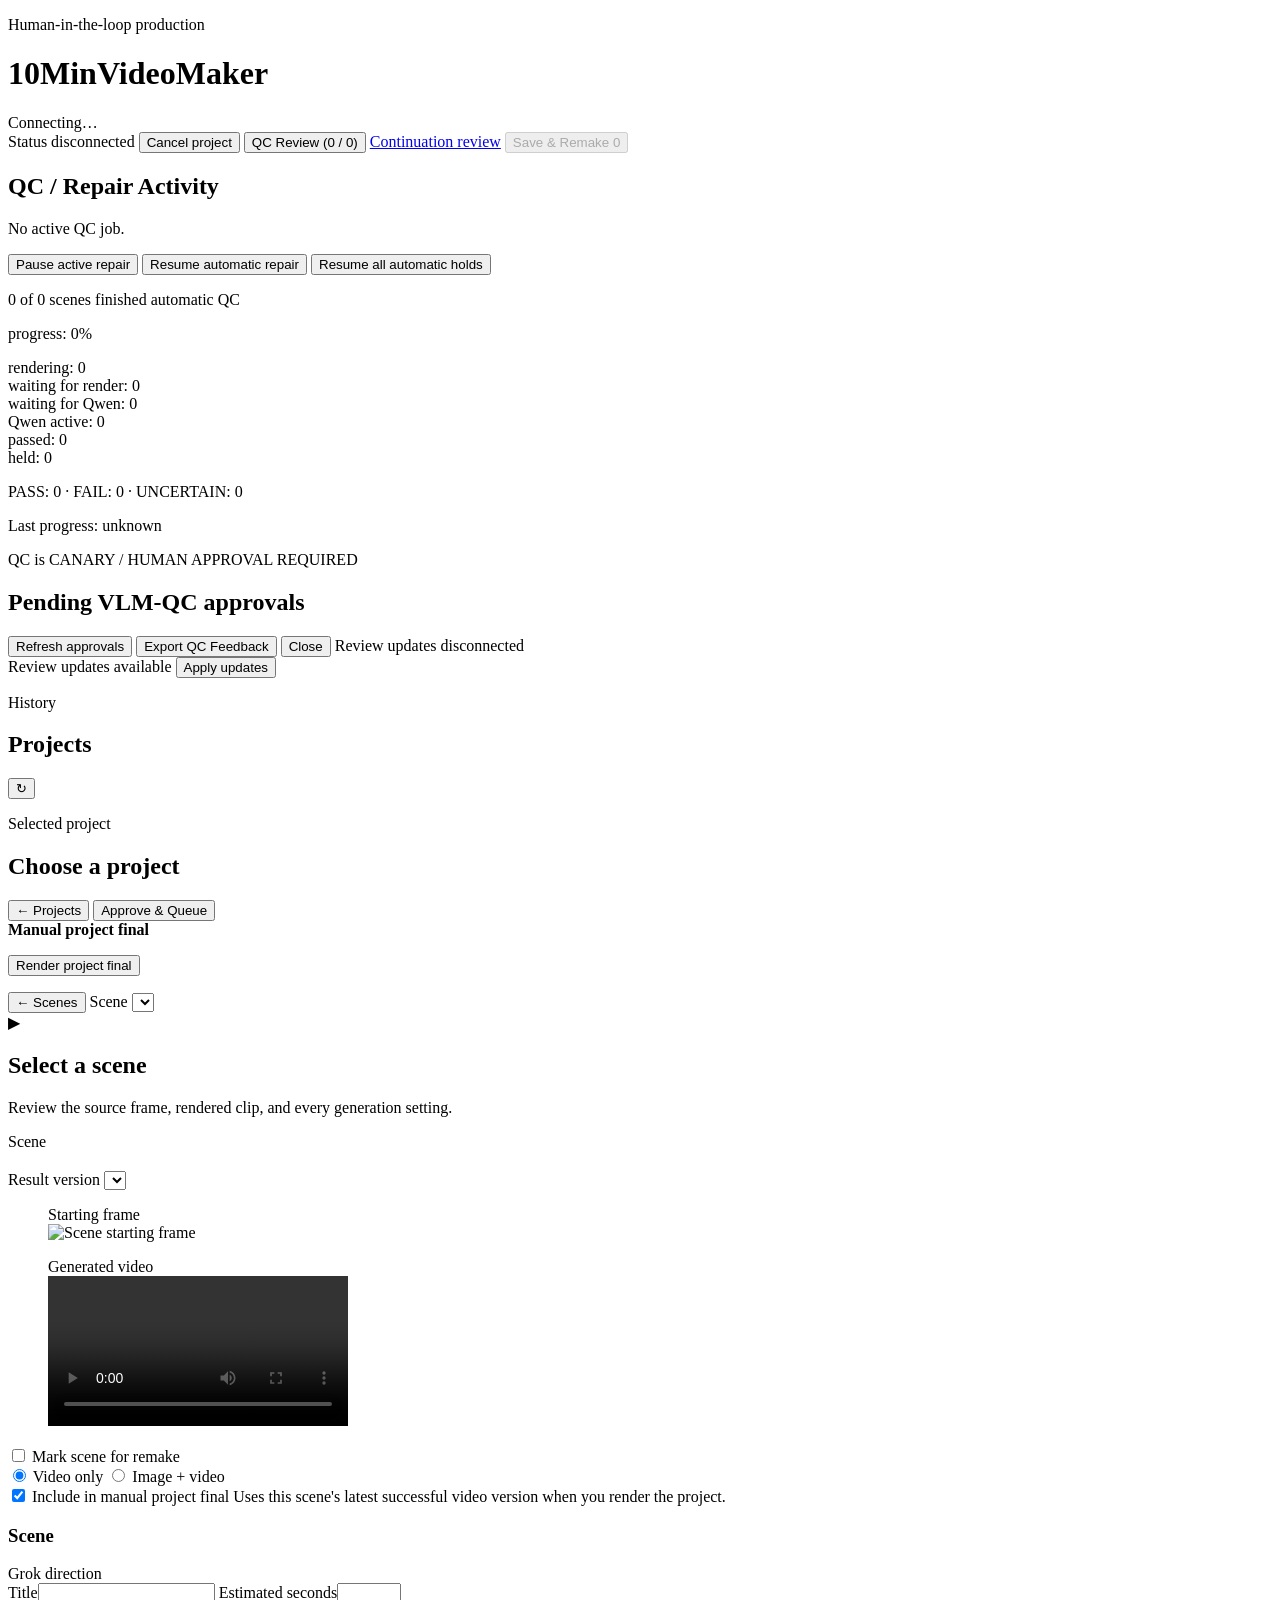
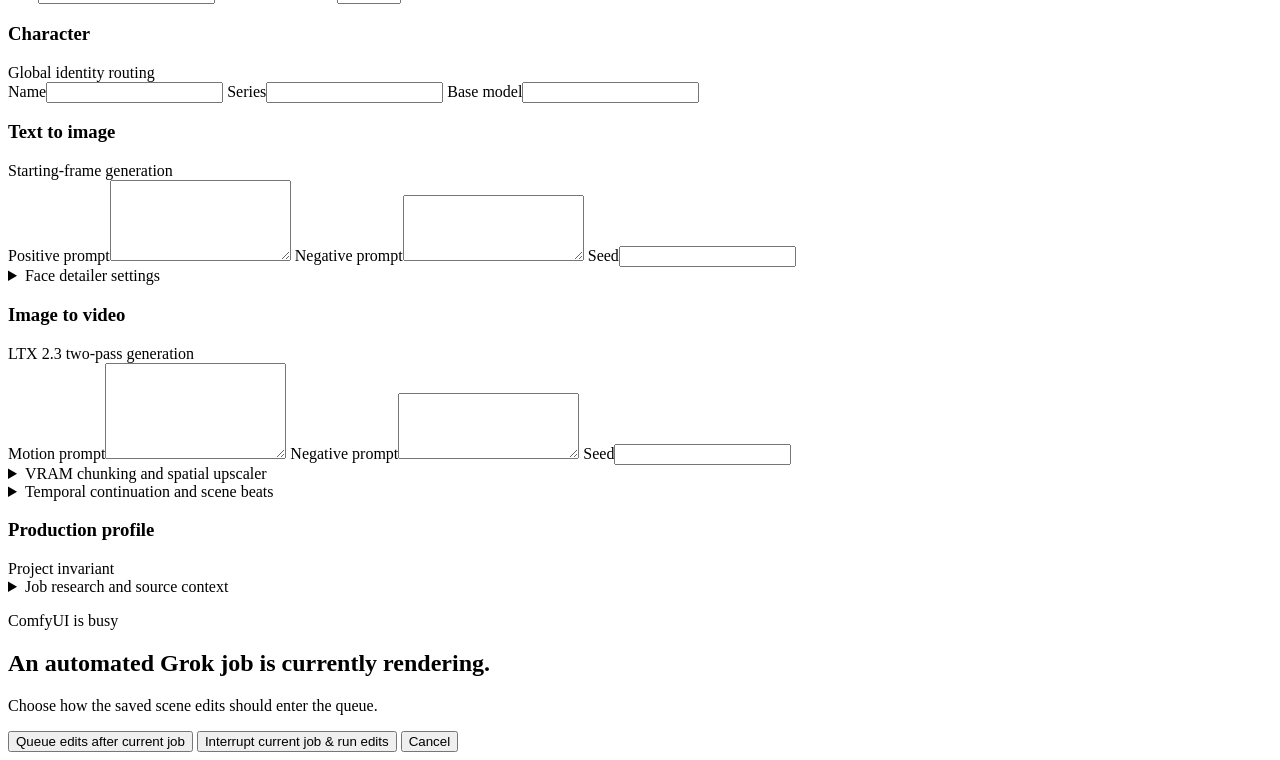
==== commit 19f023de: "feat(qc): activate adaptive draft repair Migrate the Phase-1 candidate table without changing existi" ====
--- a/web/index.html
+++ b/web/index.html
@@ -31,6 +31,12 @@
     </div>
     <p id="qc-progress-stage" class="qc-progress-stage"></p>
     <p id="qc-progress-active" class="muted"></p>
+    <p id="qc-progress-adaptive" class="muted"></p>
+    <div class="button-row">
+      <button id="qc-pause-active" class="secondary" type="button">Pause active repair</button>
+      <button id="qc-resume-active" class="secondary" type="button">Resume automatic repair</button>
+      <button id="qc-resume-all" class="secondary" type="button">Resume all automatic holds</button>
+    </div>
     <div id="qc-progress-meter" class="qc-progress-meter">
       <div id="qc-progress-bar" class="qc-progress-bar" style="width: 0%;"></div>
     </div>
